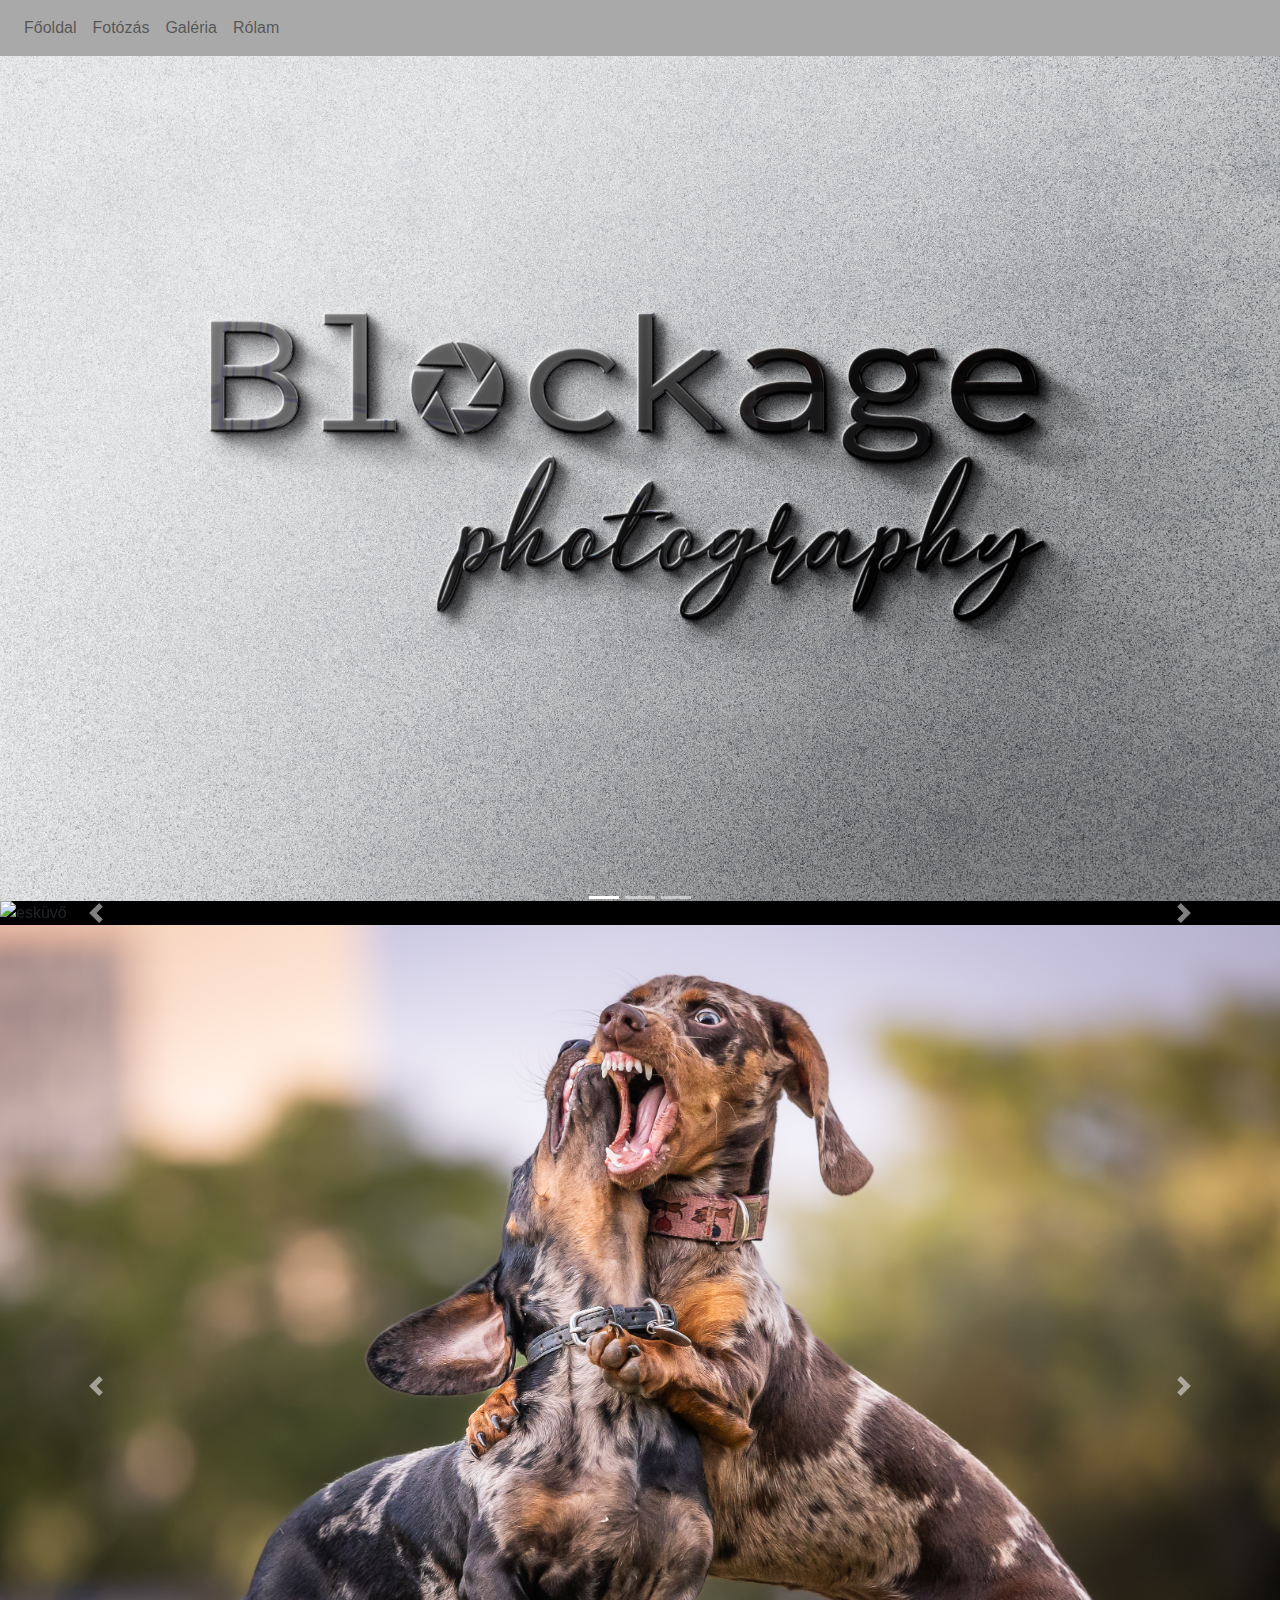
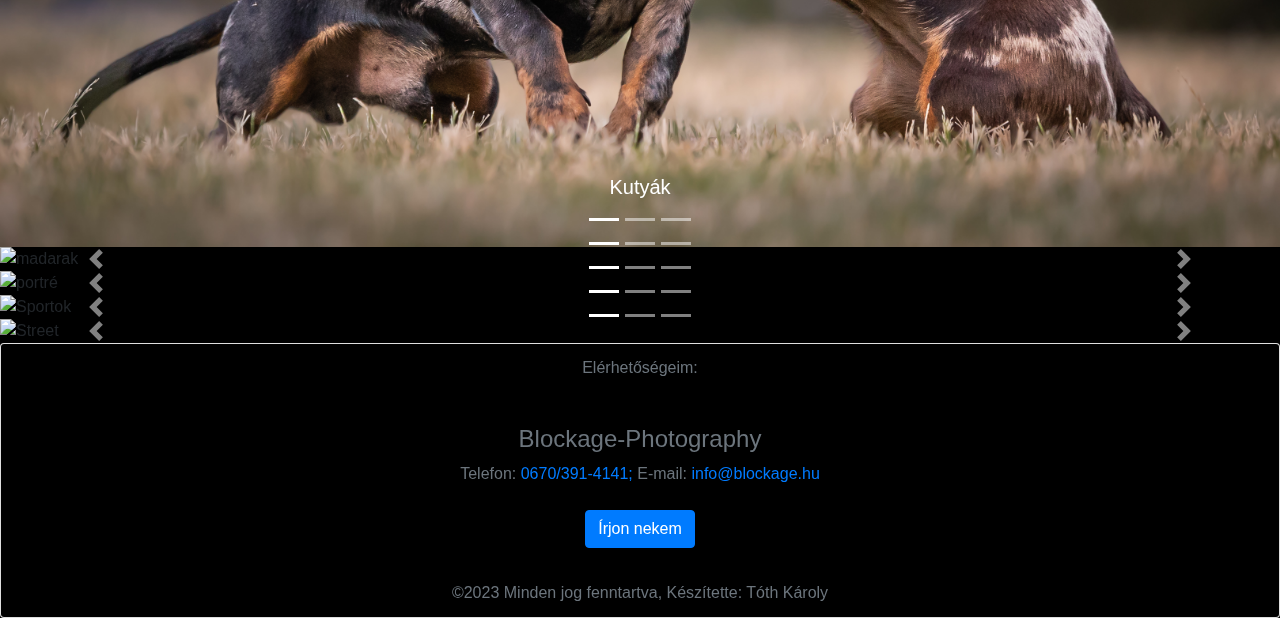
==== index.html @ f926e3fa "nav-bar" ====
<!DOCTYPE html>
<html lang="en">

<head>
  <meta charset="UTF-8">
  <meta name="viewport" content="width=device-width, initial-scale=1"><!-- Az eszköz méretének detektálása -->
  <title>Blockage-photograpy</title>
  <link rel="stylesheet" href="index.css">
  <link rel="stylesheet" href="https://stackpath.bootstrapcdn.com/bootstrap/4.4.1/css/bootstrap.min.css"
    integrity="sha384-Vkoo8x4CGsO3+Hhxv8T/Q5PaXtkKtu6ug5TOeNV6gBiFeWPGFN9MuhOf23Q9Ifjh" crossorigin="anonymous">
</head>

<body id="fooldal">
  <!-- Navigáció -->
  <nav class="navbar navbar-expand-lg navbar-light bg-darkgrey fixed-top" id="nav">
    <button class="navbar-toggler" type="button" data-toggle="collapse" data-target="#navbarSupportedContent"
      aria-controls="navbarSupportedContent" aria-expanded="false" aria-label="Toggle navigation">
      <span class="navbar-toggler-icon"></span>
    </button>
    <img src="images/logo/LOGO v2-02.png" alt="logo" srcset="" style="width: 100px; height: auto;" id="nav-logo">
    <div class="collapse navbar-collapse" id="navbarSupportedContent">
      <ul class="navbar-nav mr-auto">
        <li class="nav-item">
          <a class="nav-link" href="index.html">Főoldal</a>
        </li>
        <li class="nav-item">
          <a class="nav-link" href="fotozas.html">Fotózás</a>
        </li>
        <li class="nav-item">
          <a class="nav-link" href="galeria.html">Galéria</a>
        </li>
        <li class="nav-item">
          <a class="nav-link" href="rolam.html">Rólam</a>
        </li>
      </ul>
    </div>
  </nav><br><br>

  <!-- felső kép -->
  <img id="blockage-photograpy-image" src="images/logo/1.jpg" alt="logo1" srcset="">

  <!-- esküvő carousel -->
  <div id="carouselExampleCaptions" class="carousel slide" data-ride="carousel">
    <ol class="carousel-indicators">
      <li data-target="#carouselExampleCaptions" data-slide-to="0" class="active"></li>
      <li data-target="#carouselExampleCaptions" data-slide-to="1"></li>
      <li data-target="#carouselExampleCaptions" data-slide-to="2"></li>
    </ol>
    <div class="carousel-inner">
      <div class="carousel-item active">
        <img src="images/esküvő/Regi esküvő-13.jpg" class="d-block w-100" alt="esküvő">
        <div class="carousel-caption d-none d-md-block">
          <h5>Esküvő</h5>
        </div>
      </div>
      <div class="carousel-item">
        <img src="images/esküvő/Regi esküvő-25.jpg" class="d-block w-100" alt="esküvő1">
        <div class="carousel-caption d-none d-md-block">
          <h5>Esküvő</h5>
        </div>
      </div>
      <div class="carousel-item">
        <img src="images/esküvő/Regi esküvő-28.jpg" class="d-block w-100" alt="esküvő2">
        <div class="carousel-caption d-none d-md-block">
          <h5>Esküvő</h5>
        </div>
      </div>
    </div>
    <a class="carousel-control-prev" href="#carouselExampleCaptions" role="button" data-slide="prev">
      <span class="carousel-control-prev-icon" aria-hidden="true"></span>
      <span class="sr-only">Előző</span>
    </a>
    <a class="carousel-control-next" href="#carouselExampleCaptions" role="button" data-slide="next">
      <span class="carousel-control-next-icon" aria-hidden="true"></span>
      <span class="sr-only">Következő</span>
    </a>
  </div>

  <!-- kutyák -->
  <div id="carouselExampleCaptions" class="carousel slide" data-ride="carousel">
    <ol class="carousel-indicators">
      <li data-target="#carouselExampleCaptions" data-slide-to="0" class="active"></li>
      <li data-target="#carouselExampleCaptions" data-slide-to="1"></li>
      <li data-target="#carouselExampleCaptions" data-slide-to="2"></li>
    </ol>
    <div class="carousel-inner">
      <div class="carousel-item active">
        <img src="images/kutyák/Kutyás képek-9.jpg" class="d-block w-100" alt="kutyák">
        <div class="carousel-caption d-none d-md-block">
          <h5>Kutyák</h5>
        </div>
      </div>
      <div class="carousel-item">
        <img src="images/kutyák/Liget-7.jpg" class="d-block w-100" alt="kutyák1">
        <div class="carousel-caption d-none d-md-block">
          <h5>Kutyák</h5>
        </div>
      </div>
      <div class="carousel-item">
        <img src="images/kutyák/Liget-11.jpg" class="d-block w-100" alt="kutyák2">
        <div class="carousel-caption d-none d-md-block">
          <h5>Kutyák</h5>
        </div>
      </div>
    </div>
    <a class="carousel-control-prev" href="#carouselExampleCaptions" role="button" data-slide="prev">
      <span class="carousel-control-prev-icon" aria-hidden="true"></span>
      <span class="sr-only">Előző</span>
    </a>
    <a class="carousel-control-next" href="#carouselExampleCaptions" role="button" data-slide="next">
      <span class="carousel-control-next-icon" aria-hidden="true"></span>
      <span class="sr-only">Következő</span>
    </a>
  </div>


  <!-- madarak -->
  <div id="carouselExampleCaptions" class="carousel slide" data-ride="carousel">
    <ol class="carousel-indicators">
      <li data-target="#carouselExampleCaptions" data-slide-to="0" class="active"></li>
      <li data-target="#carouselExampleCaptions" data-slide-to="1"></li>
      <li data-target="#carouselExampleCaptions" data-slide-to="2"></li>
    </ol>
    <div class="carousel-inner">
      <div class="carousel-item active">
        <img src="images/madarak/állatkert 5.jpg" class="d-block w-100" alt="madarak">
        <div class="carousel-caption d-none d-md-block">
          <h5>Madarak</h5>
        </div>
      </div>
      <div class="carousel-item">
        <img src="images/madarak/belváros 4.jpg" class="d-block w-100" alt="madarak1">
        <div class="carousel-caption d-none d-md-block">
          <h5>Madarak</h5>
        </div>
      </div>
      <div class="carousel-item">
        <img src="images/madarak/Belváros-6.jpg" class="d-block w-100" alt="madarak2">
        <div class="carousel-caption d-none d-md-block">
          <h5>Madarak</h5>
        </div>
      </div>
    </div>
    <a class="carousel-control-prev" href="#carouselExampleCaptions" role="button" data-slide="prev">
      <span class="carousel-control-prev-icon" aria-hidden="true"></span>
      <span class="sr-only">Előző</span>
    </a>
    <a class="carousel-control-next" href="#carouselExampleCaptions" role="button" data-slide="next">
      <span class="carousel-control-next-icon" aria-hidden="true"></span>
      <span class="sr-only">Következő</span>
    </a>
  </div>

  <!-- portrék -->
  <div id="carouselExampleCaptions" class="carousel slide" data-ride="carousel">
    <ol class="carousel-indicators">
      <li data-target="#carouselExampleCaptions" data-slide-to="0" class="active"></li>
      <li data-target="#carouselExampleCaptions" data-slide-to="1"></li>
      <li data-target="#carouselExampleCaptions" data-slide-to="2"></li>
    </ol>
    <div class="carousel-inner">
      <div class="carousel-item active">
        <img src="images/portrék/Fotózás-3.jpg" class="d-block w-100" alt="portré">
        <div class="carousel-caption d-none d-md-block">
          <h5>Portrék</h5>
        </div>
      </div>
      <div class="carousel-item">
        <img src="images/portrék/Fotózás-3.jpg" class="d-block w-100" alt="portré1">
        <div class="carousel-caption d-none d-md-block">
          <h5>Portrék</h5>
        </div>
      </div>
      <div class="carousel-item">
        <img src="images/portrék/Gabi.jpg" class="d-block w-100" alt="portré2">
        <div class="carousel-caption d-none d-md-block">
          <h5>Portrék</h5>
        </div>
      </div>
    </div>
    <a class="carousel-control-prev" href="#carouselExampleCaptions" role="button" data-slide="prev">
      <span class="carousel-control-prev-icon" aria-hidden="true"></span>
      <span class="sr-only">Előző</span>
    </a>
    <a class="carousel-control-next" href="#carouselExampleCaptions" role="button" data-slide="next">
      <span class="carousel-control-next-icon" aria-hidden="true"></span>
      <span class="sr-only">Következő</span>
    </a>
  </div>

  <!-- sportok-->
  <div id="carouselExampleCaptions" class="carousel slide" data-ride="carousel">
    <ol class="carousel-indicators">
      <li data-target="#carouselExampleCaptions" data-slide-to="0" class="active"></li>
      <li data-target="#carouselExampleCaptions" data-slide-to="1"></li>
      <li data-target="#carouselExampleCaptions" data-slide-to="2"></li>
    </ol>
    <div class="carousel-inner">
      <div class="carousel-item active">
        <img src="images/sportok/Fóti bánya-2.jpg" class="d-block w-100" alt="Sportok">
        <div class="carousel-caption d-none d-md-block">
          <h5>Sportok</h5>
        </div>
      </div>
      <div class="carousel-item">
        <img src="images/sportok/Hockey 7.jpg" class="d-block w-100" alt="Sportok1">
        <div class="carousel-caption d-none d-md-block">
          <h5>Sportok</h5>
        </div>
      </div>
      <div class="carousel-item">
        <img src="images/sportok/SzabiMMA.jpg" class="d-block w-100" alt="Sportok2">
        <div class="carousel-caption d-none d-md-block">
          <h5>Sportok</h5>
        </div>
      </div>
    </div>
    <a class="carousel-control-prev" href="#carouselExampleCaptions" role="button" data-slide="prev">
      <span class="carousel-control-prev-icon" aria-hidden="true"></span>
      <span class="sr-only">Előző</span>
    </a>
    <a class="carousel-control-next" href="#carouselExampleCaptions" role="button" data-slide="next">
      <span class="carousel-control-next-icon" aria-hidden="true"></span>
      <span class="sr-only">Következő</span>
    </a>
  </div>

  <!-- street-->
  <div id="carouselExampleCaptions" class="carousel slide" data-ride="carousel">
    <ol class="carousel-indicators">
      <li data-target="#carouselExampleCaptions" data-slide-to="0" class="active"></li>
      <li data-target="#carouselExampleCaptions" data-slide-to="1"></li>
      <li data-target="#carouselExampleCaptions" data-slide-to="2"></li>
    </ol>
    <div class="carousel-inner">
      <div class="carousel-item active">
        <img src="images/street/R6MK2911-Enhanced-NR-2.jpg" class="d-block w-100" alt="Street">
        <div class="carousel-caption d-none d-md-block">
          <h5>Street</h5>
        </div>
      </div>
      <div class="carousel-item">
        <img src="images/street/villanyos.jpg" class="d-block w-100" alt="Street1">
        <div class="carousel-caption d-none d-md-block">
          <h5>Street</h5>
        </div>
      </div>
      <div class="carousel-item">
        <img src="images/street/R6MK2911-Enhanced-NR-2.jpg" class="d-block w-100" alt="Street2">
        <div class="carousel-caption d-none d-md-block">
          <h5>Street</h5>
        </div>
      </div>
    </div>
    <a class="carousel-control-prev" href="#carouselExampleCaptions" role="button" data-slide="prev">
      <span class="carousel-control-prev-icon" aria-hidden="true"></span>
      <span class="sr-only">Előző</span>
    </a>
    <a class="carousel-control-next" href="#carouselExampleCaptions" role="button" data-slide="next">
      <span class="carousel-control-next-icon" aria-hidden="true"></span>
      <span class="sr-only">Következő</span>
    </a>
  </div>


  <!-- Footer -->
  <div class="card text-center bg-darkgrey">
    <div class="card-header text-muted" style="background-color: black;">Elérhetőségeim:</div>
    <div class="card-body" style="background-color: black;">
      <h5 class="card-title text-muted">
        <h4 class="text-muted">Blockage-Photography</h4>
      </h5>
      <p class="card-text text-muted"> Telefon: <a href="tel:+36703914141">0670/391-4141; </a> E-mail: <a
          href="mailto:info@blockage.hu">info@blockage.hu</a><br><br>
        <a href="mailto:ingatland@igazinfo.hu" class="btn btn-primary">Írjon nekem</a>
    </div>
    <div class="card-footer text-muted" style="background-color: black;">©2023 Minden jog fenntartva, Készítette: Tóth
      Károly</div>
  </div>



  <script src="index.js"></script>
</body>
<script src="https://code.jquery.com/jquery-3.4.1.slim.min.js"
  integrity="sha384-J6qa4849blE2+poT4WnyKhv5vZF5SrPo0iEjwBvKU7imGFAV0wwj1yYfoRSJoZ+n" crossorigin="anonymous"></script>
<script src="https://cdn.jsdelivr.net/npm/popper.js@1.16.0/dist/umd/popper.min.js"
  integrity="sha384-Q6E9RHvbIyZFJoft+2mJbHaEWldlvI9IOYy5n3zV9zzTtmI3UksdQRVvoxMfooAo" crossorigin="anonymous"></script>
<script src="https://stackpath.bootstrapcdn.com/bootstrap/4.4.1/js/bootstrap.min.js"
  integrity="sha384-wfSDF2E50Y2D1uUdj0O3uMBJnjuUD4Ih7YwaYd1iqfktj0Uod8GCExl3Og8ifwB6" crossorigin="anonymous"></script>
</body>

</html>
---- index.css ----
#blockage-photograpy-image {
  width: 100%;
  height: auto;
}

#fooldal, #rolam, #fotozas, #galeria {
  background-color: black;
}

#nav {
  background-color: darkgray;
}

#nav-logo {
  display: none;
}

/* Media Query */
@media only screen and (max-width: 768px) {
  #nav-logo {
    display: block;
  }
}/*# sourceMappingURL=index.css.map */
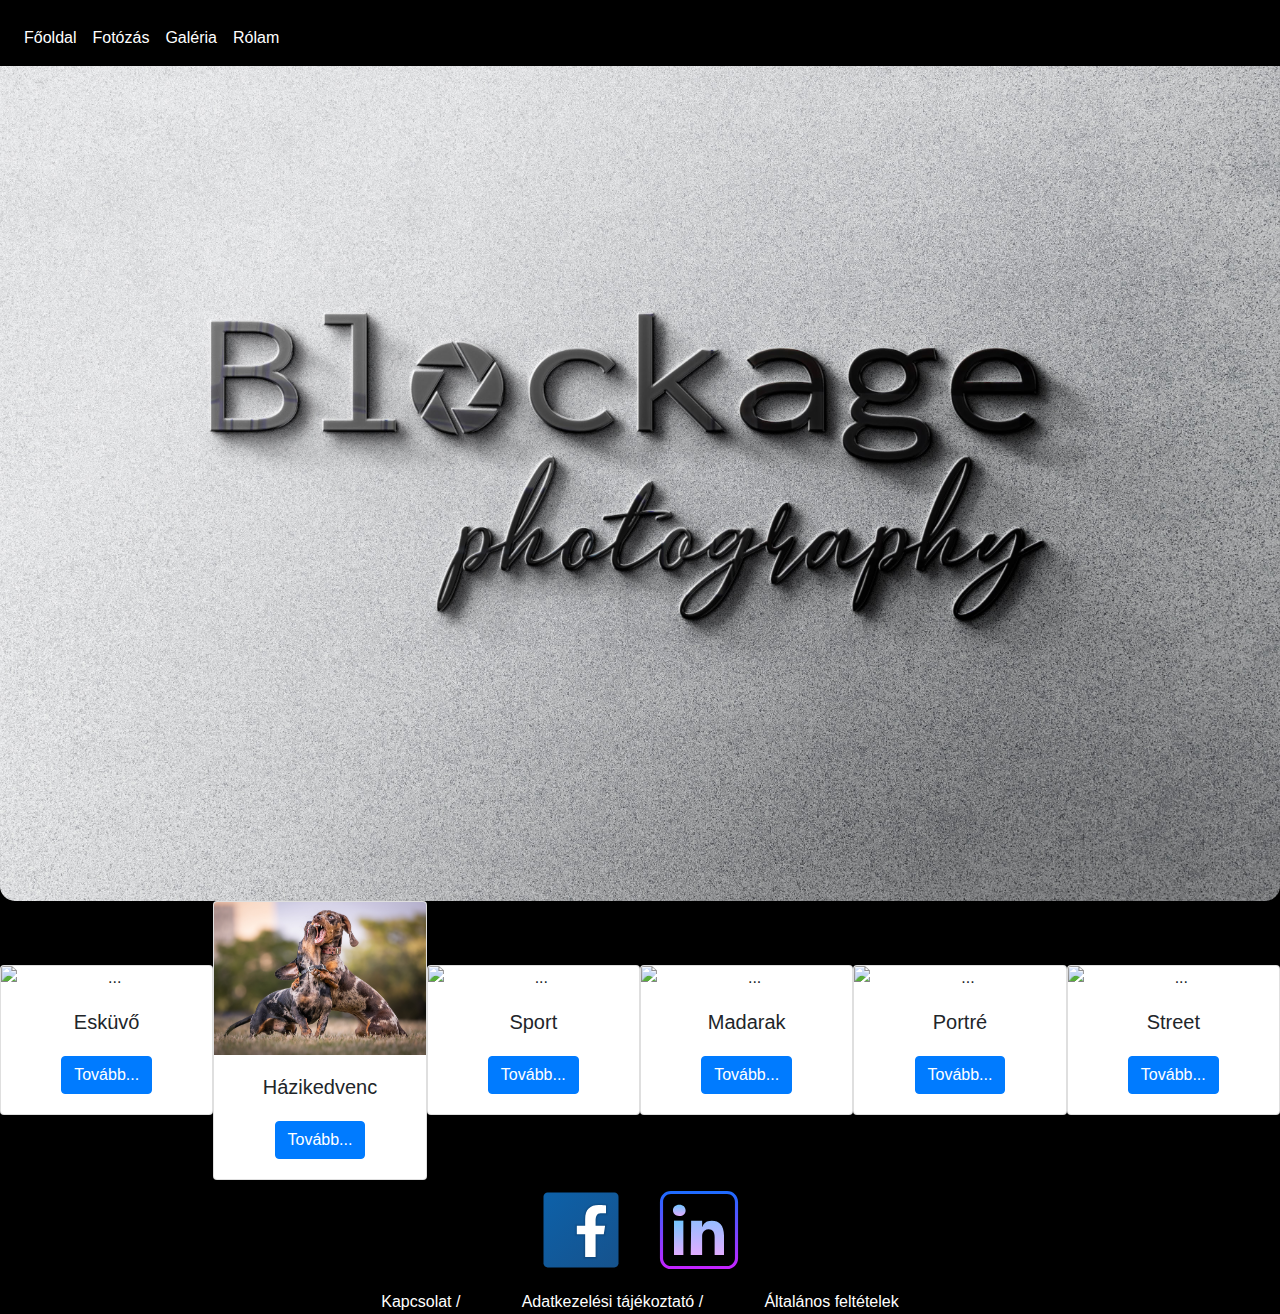
==== commit f567cd51: "version 2" ====
--- a/index.html
+++ b/index.html
@@ -14,7 +14,7 @@
   <!-- Navigáció -->
   <nav class="navbar navbar-expand-lg navbar-light bg-darkgrey fixed-top" id="nav">
     <button class="navbar-toggler" type="button" data-toggle="collapse" data-target="#navbarSupportedContent"
-      aria-controls="navbarSupportedContent" aria-expanded="false" aria-label="Toggle navigation">
+      aria-controls="navbarSupportedContent" aria-expanded="false" aria-label="Toggle navigation" style="background-color: white;">
       <span class="navbar-toggler-icon"></span>
     </button>
     <img src="images/logo/LOGO v2-02.png" alt="logo" srcset="" style="width: 100px; height: auto;" id="nav-logo">
@@ -39,7 +39,59 @@
   <!-- felső kép -->
   <img id="blockage-photograpy-image" src="images/logo/1.jpg" alt="logo1" srcset="">
 
-  <!-- esküvő carousel -->
+  <!-- kategória kártyák -->
+  <div class="doboz">
+
+    <div class="card" style="width: 18rem;">
+      <img src="images/esküvő/Regi esküvő-13.jpg" class="card-img-top" alt="...">
+      <div class="card-body">
+        <h5 class="card-title">Esküvő</h5>
+        <a href="#" class="btn btn-primary">Tovább...</a>
+      </div>
+    </div>
+
+    <div class="card" style="width: 18rem;">
+      <img src="images/kutyák/Kutyás képek-9.jpg" class="card-img-top" alt="...">
+      <div class="card-body">
+        <h5 class="card-title">Házikedvenc</h5>
+        <a href="#" class="btn btn-primary">Tovább...</a>
+      </div>
+    </div>
+
+    <div class="card" style="width: 18rem;">
+      <img src="images/sportok/SzabiMMA.jpg" class="card-img-top" alt="...">
+      <div class="card-body">
+        <h5 class="card-title">Sport</h5>
+        <a href="#" class="btn btn-primary">Tovább...</a>
+      </div>
+    </div>
+
+    <div class="card" style="width: 18rem;">
+      <img src="images/madarak/belváros 4.jpg" class="card-img-top" alt="...">
+      <div class="card-body">
+        <h5 class="card-title">Madarak</h5>
+        <a href="#" class="btn btn-primary">Tovább...</a>
+      </div>
+    </div>
+
+    <div class="card" style="width: 18rem;">
+      <img src="images/portrék/Gabi.jpg" class="card-img-top" alt="...">
+      <div class="card-body">
+        <h5 class="card-title">Portré</h5>
+        <a href="#" class="btn btn-primary">Tovább...</a>
+      </div>
+    </div>
+
+    <div class="card" style="width: 18rem;">
+      <img src="images/street/R6MK2911-Enhanced-NR-2.jpg" class="card-img-top" alt="...">
+      <div class="card-body">
+        <h5 class="card-title">Street</h5>
+        <a href="#" class="btn btn-primary">Tovább...</a>
+      </div>
+    </div>
+  </div>
+
+  <!-- esküvő carousel 
   <div id="carouselExampleCaptions" class="carousel slide" data-ride="carousel">
     <ol class="carousel-indicators">
       <li data-target="#carouselExampleCaptions" data-slide-to="0" class="active"></li>
@@ -76,7 +128,7 @@
     </a>
   </div>
 
-  <!-- kutyák -->
+  <!-- kutyák 
   <div id="carouselExampleCaptions" class="carousel slide" data-ride="carousel">
     <ol class="carousel-indicators">
       <li data-target="#carouselExampleCaptions" data-slide-to="0" class="active"></li>
@@ -114,7 +166,7 @@
   </div>
 
 
-  <!-- madarak -->
+  <!-- madarak 
   <div id="carouselExampleCaptions" class="carousel slide" data-ride="carousel">
     <ol class="carousel-indicators">
       <li data-target="#carouselExampleCaptions" data-slide-to="0" class="active"></li>
@@ -151,7 +203,7 @@
     </a>
   </div>
 
-  <!-- portrék -->
+  <!-- portrék 
   <div id="carouselExampleCaptions" class="carousel slide" data-ride="carousel">
     <ol class="carousel-indicators">
       <li data-target="#carouselExampleCaptions" data-slide-to="0" class="active"></li>
@@ -188,7 +240,7 @@
     </a>
   </div>
 
-  <!-- sportok-->
+  <!-- sportok
   <div id="carouselExampleCaptions" class="carousel slide" data-ride="carousel">
     <ol class="carousel-indicators">
       <li data-target="#carouselExampleCaptions" data-slide-to="0" class="active"></li>
@@ -225,7 +277,7 @@
     </a>
   </div>
 
-  <!-- street-->
+  <!-- street
   <div id="carouselExampleCaptions" class="carousel slide" data-ride="carousel">
     <ol class="carousel-indicators">
       <li data-target="#carouselExampleCaptions" data-slide-to="0" class="active"></li>
@@ -262,9 +314,22 @@
     </a>
   </div>
 
-
+-->
   <!-- Footer -->
-  <div class="card text-center bg-darkgrey">
+
+<div class="footer">
+  <div class="footer1">
+    <svg xmlns="http://www.w3.org/2000/svg" x="0px" y="0px" width="100" height="100" viewBox="0 0 48 48"><linearGradient id="awSgIinfw5_FS5MLHI~A9a_yGcWL8copNNQ_gr1" x1="6.228" x2="42.077" y1="4.896" y2="43.432" gradientUnits="userSpaceOnUse"><stop offset="0" stop-color="#0d61a9"></stop><stop offset="1" stop-color="#16528c"></stop></linearGradient><path fill="url(#awSgIinfw5_FS5MLHI~A9a_yGcWL8copNNQ_gr1)" d="M42,40c0,1.105-0.895,2-2,2H8c-1.105,0-2-0.895-2-2V8c0-1.105,0.895-2,2-2h32	c1.105,0,2,0.895,2,2V40z"></path><path d="M25,38V27h-4v-6h4v-2.138c0-5.042,2.666-7.818,7.505-7.818c1.995,0,3.077,0.14,3.598,0.208	l0.858,0.111L37,12.224L37,17h-3.635C32.237,17,32,18.378,32,19.535V21h4.723l-0.928,6H32v11H25z" opacity=".05"></path><path d="M25.5,37.5v-11h-4v-5h4v-2.638c0-4.788,2.422-7.318,7.005-7.318c1.971,0,3.03,0.138,3.54,0.204	l0.436,0.057l0.02,0.442V16.5h-3.135c-1.623,0-1.865,1.901-1.865,3.035V21.5h4.64l-0.773,5H31.5v11H25.5z" opacity=".07"></path><path fill="#fff" d="M33.365,16H36v-3.754c-0.492-0.064-1.531-0.203-3.495-0.203c-4.101,0-6.505,2.08-6.505,6.819V22h-4v4	h4v11h5V26h3.938l0.618-4H31v-2.465C31,17.661,31.612,16,33.365,16z"></path></svg>
+    <svg xmlns="http://www.w3.org/2000/svg" x="0px" y="0px" width="100" height="100" viewBox="0 0 64 64"><linearGradient id="SUJNhpmDQDF27Y3OfwgfYa_44019_gr1" x1="19" x2="19" y1="24.858" y2="49.041" gradientUnits="userSpaceOnUse" spreadMethod="reflect"><stop offset="0" stop-color="#6dc7ff"></stop><stop offset="1" stop-color="#e6abff"></stop></linearGradient><path fill="url(#SUJNhpmDQDF27Y3OfwgfYa_44019_gr1)" fill-rule="evenodd" d="M22 48L22 26 16 26 16 48 22 48z" clip-rule="evenodd"></path><linearGradient id="SUJNhpmDQDF27Y3OfwgfYb_44019_gr2" x1="19.382" x2="19.382" y1="15.423" y2="23.341" gradientUnits="userSpaceOnUse" spreadMethod="reflect"><stop offset="0" stop-color="#6dc7ff"></stop><stop offset="1" stop-color="#e6abff"></stop></linearGradient><path fill="url(#SUJNhpmDQDF27Y3OfwgfYb_44019_gr2)" fill-rule="evenodd" d="M19.358,23c2.512,0,4.076-1.474,4.076-3.554 c-0.047-2.126-1.564-3.649-4.028-3.649c-2.465,0-4.076,1.475-4.076,3.601c0,2.08,1.563,3.602,3.981,3.602H19.358L19.358,23z" clip-rule="evenodd"></path><linearGradient id="SUJNhpmDQDF27Y3OfwgfYc_44019_gr3" x1="37.386" x2="37.386" y1="14.125" y2="49.525" gradientUnits="userSpaceOnUse" spreadMethod="reflect"><stop offset="0" stop-color="#6dc7ff"></stop><stop offset="1" stop-color="#e6abff"></stop></linearGradient><path fill="url(#SUJNhpmDQDF27Y3OfwgfYc_44019_gr3)" fill-rule="evenodd" d="M26.946,48H34V35.911c0-0.648,0.122-1.295,0.313-1.758 c0.52-1.295,1.877-2.635,3.867-2.635c2.607,0,3.821,1.988,3.821,4.901V48h6V35.588c0-6.657-3.085-9.498-7.826-9.498 c-3.886,0-5.124,1.91-6.072,3.91H34v-4h-7.054c0.095,2-0.175,22-0.175,22H26.946z" clip-rule="evenodd"></path><linearGradient id="SUJNhpmDQDF27Y3OfwgfYd_44019_gr4" x1="32" x2="32" y1="6.5" y2="57.5" gradientUnits="userSpaceOnUse" spreadMethod="reflect"><stop offset="0" stop-color="#1a6dff"></stop><stop offset="1" stop-color="#c822ff"></stop></linearGradient><path fill="url(#SUJNhpmDQDF27Y3OfwgfYd_44019_gr4)" d="M50,57H14c-3.859,0-7-3.141-7-7V14c0-3.859,3.141-7,7-7h36c3.859,0,7,3.141,7,7v36 C57,53.859,53.859,57,50,57z M14,9c-2.757,0-5,2.243-5,5v36c0,2.757,2.243,5,5,5h36c2.757,0,5-2.243,5-5V14c0-2.757-2.243-5-5-5H14z"></path></svg>
+  </div>
+  <div class="footer2">
+    <a href="">Kapcsolat /</a>
+    <a href="">Adatkezelési tájékoztató /</a>
+    <a href="">Általános feltételek </a>
+  </div>
+</div>
+
+  <!-- <div class="card text-center bg-darkgrey">
     <div class="card-header text-muted" style="background-color: black;">Elérhetőségeim:</div>
     <div class="card-body" style="background-color: black;">
       <h5 class="card-title text-muted">
@@ -276,7 +341,7 @@
     </div>
     <div class="card-footer text-muted" style="background-color: black;">©2023 Minden jog fenntartva, Készítette: Tóth
       Károly</div>
-  </div>
+  </div>-->
 
 
 
--- a/index.css
+++ b/index.css
@@ -1,18 +1,102 @@
+@charset "UTF-8";
 #blockage-photograpy-image {
   width: 100%;
   height: auto;
 }
 
-#fooldal, #rolam, #fotozas, #galeria {
+#fooldal,
+#rolam,
+#fotozas,
+#galeria {
   background-color: black;
 }
 
 #nav {
-  background-color: darkgray;
+  background-color: black;
+}
+#nav a {
+  color: white;
+  /* Az örökölt (szülő) szín használata */
+  text-decoration: none;
+  /* Nincs aláhúzás */
 }
 
 #nav-logo {
   display: none;
+}
+
+#blockage-photograpy-image {
+  border-radius: 15px;
+}
+
+.doboz {
+  display: flex;
+  justify-content: space-around;
+  /* A tartalmat függőlegesen középre igazítja */
+  align-items: center;
+  /* A tartalmat vízszintesen középre igazítja */
+  width: 100%;
+}
+
+.card {
+  width: 18rem;
+  text-align: center;
+  /* Kártyák szövegének középre igazítása */
+}
+
+.card-body {
+  display: flex;
+  flex-direction: column;
+  align-items: center;
+  justify-content: center;
+  height: 100%;
+  /* A tartalmat kitölti a kártya magasságán belül */
+}
+
+h5 {
+  text-align: center;
+}
+
+a {
+  display: flex;
+  justify-content: center;
+  align-items: center;
+  text-align: center;
+  margin-top: 10px;
+  /* Opcionális: Távolság hozzáadása a gombokhoz */
+}
+
+.footer1 {
+  margin: auto;
+  width: 20%;
+  color: rgb(249, 248, 246);
+  display: flex;
+  text-align: center;
+  align-items: center;
+  justify-content: space-evenly;
+}
+.footer1 a {
+  color: inherit;
+  /* Az örökölt (szülő) szín használata */
+  text-decoration: none;
+  /* Nincs aláhúzás */
+}
+
+.footer2 {
+  margin: auto;
+  width: 50%;
+  color: white;
+  text-decoration: none;
+  display: flex;
+  text-align: center;
+  align-items: center;
+  justify-content: space-evenly;
+}
+.footer2 a {
+  color: inherit;
+  /* Az örökölt (szülő) szín használata */
+  text-decoration: none;
+  /* Nincs aláhúzás */
 }
 
 /* Media Query */
@@ -20,4 +104,59 @@
   #nav-logo {
     display: block;
   }
+  .doboz {
+    display: flex;
+    flex-wrap: wrap;
+    /* Az elemek átrendezéséhez flex-wrap-et használunk */
+    justify-content: center;
+    /* A tartalmat függőlegesen középre igazítja */
+    align-items: center;
+    /* A tartalmat vízszintesen középre igazítja */
+    width: 100%;
+  }
+  .card {
+    width: 18rem;
+    text-align: center;
+    /* Kártyák szövegének középre igazítása */
+    margin: 10px;
+    /* Térköz az egyes kártyák között */
+  }
+  .card-body {
+    display: flex;
+    flex-direction: column;
+    align-items: center;
+    justify-content: center;
+    height: 100%;
+    /* A tartalmat kitölti a kártya magasságán belül */
+  }
+  h5 {
+    text-align: center;
+  }
+  a {
+    display: flex;
+    justify-content: center;
+    align-items: center;
+    text-align: center;
+    margin-top: 10px;
+    /* Opcionális: Távolság hozzáadása a gombokhoz */
+  }
+  .footer1 {
+    padding: 0%;
+    width: 50%;
+    color: wheat;
+    display: flex;
+    text-align: center;
+    align-items: center;
+    justify-content: space-evenly;
+  }
+  .footer2 {
+    width: 100%;
+    font-size: 10px;
+    color: white;
+    text-decoration: none;
+    display: flex;
+    text-align: center;
+    align-items: center;
+    justify-content: space-evenly;
+  }
 }/*# sourceMappingURL=index.css.map */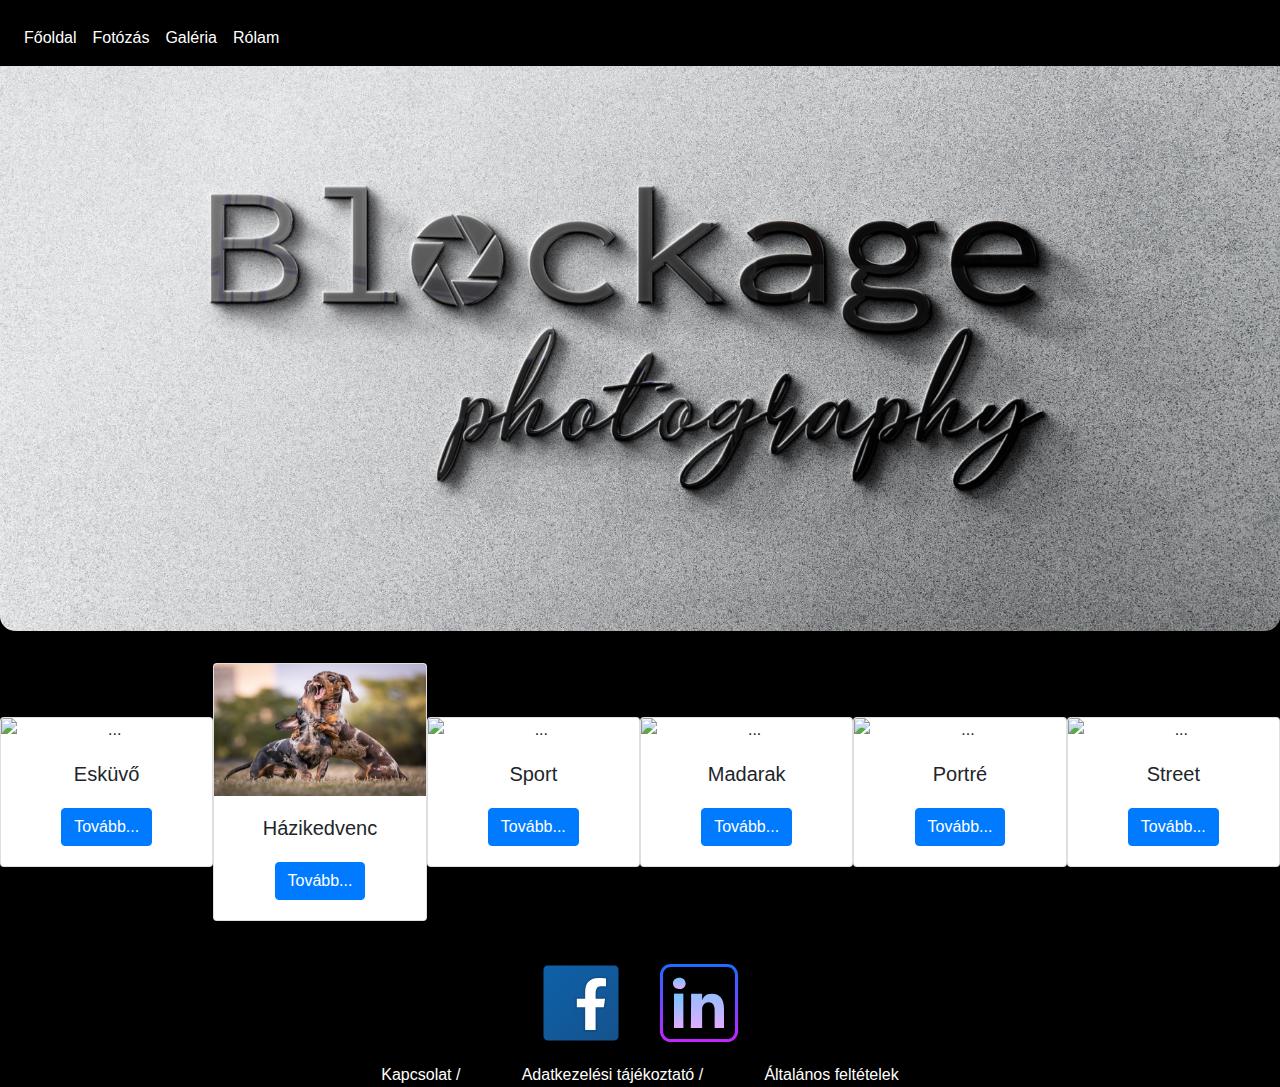
==== commit 803a7263: "Első oldal kész" ====
--- a/index.html
+++ b/index.html
@@ -37,10 +37,10 @@
   </nav><br><br>
 
   <!-- felső kép -->
-  <img id="blockage-photograpy-image" src="images/logo/1.jpg" alt="logo1" srcset="">
+  <img id="blockage-photograpy-image" src="images/logo/1 m†solata.jpg" alt="logo1" srcset="">
 
   <!-- kategória kártyák -->
-  <div class="doboz">
+  <div class="doboz" style="margin-top: 2rem; margin-bottom: 2rem;">
 
     <div class="card" style="width: 18rem;">
       <img src="images/esküvő/Regi esküvő-13.jpg" class="card-img-top" alt="...">
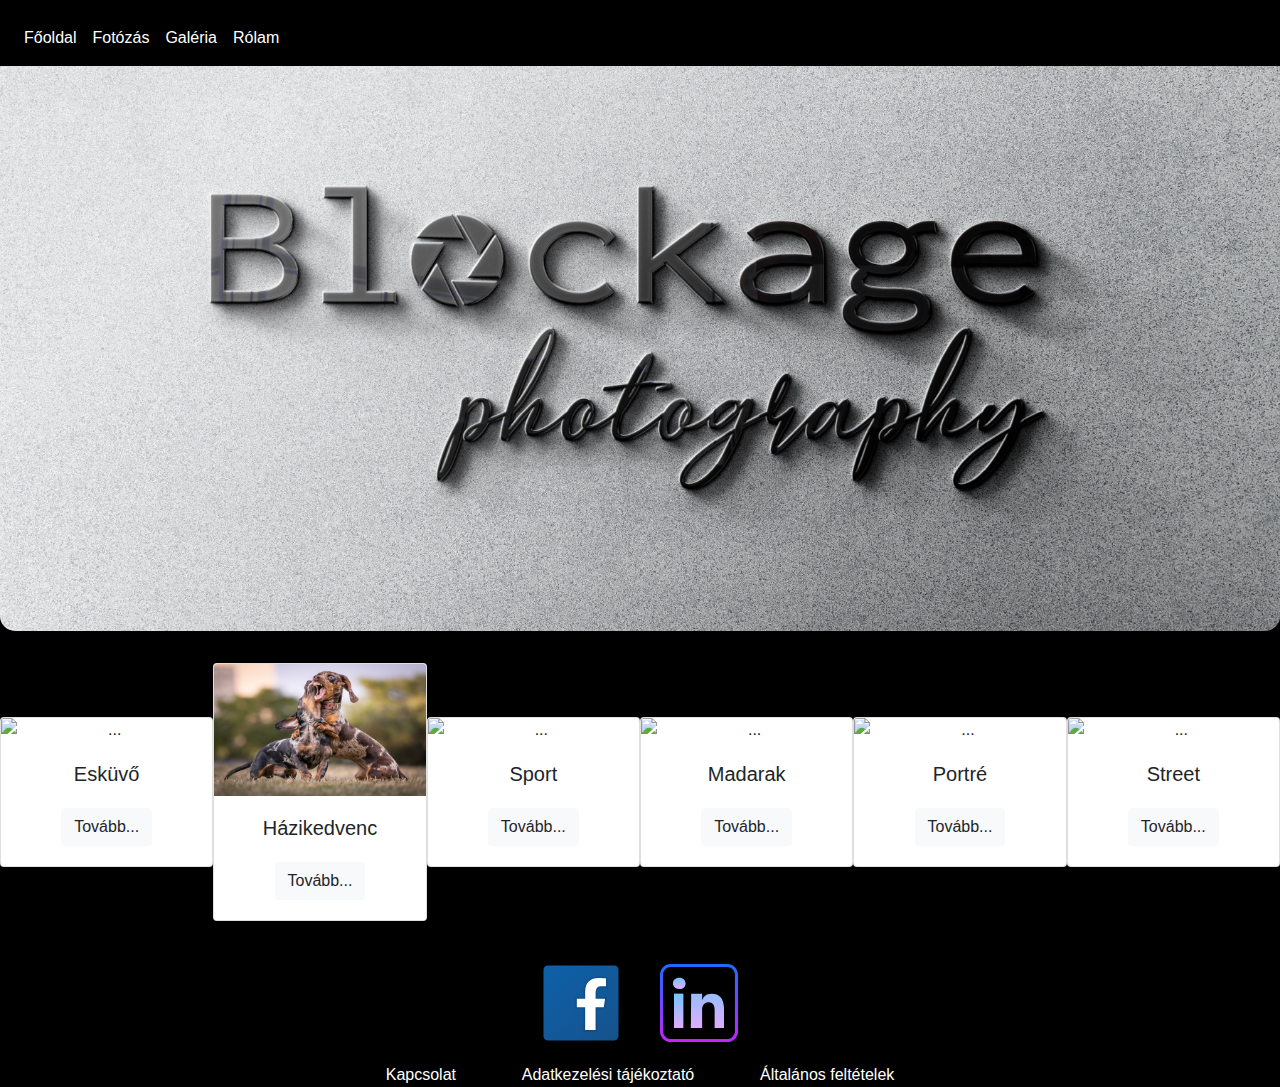
==== commit b9e8b98a: "footer és gombok" ====
--- a/index.html
+++ b/index.html
@@ -46,7 +46,7 @@
       <img src="images/esküvő/Regi esküvő-13.jpg" class="card-img-top" alt="...">
       <div class="card-body">
         <h5 class="card-title">Esküvő</h5>
-        <a href="#" class="btn btn-primary">Tovább...</a>
+        <a href="#" class="btn btn-light">Tovább...</a>
       </div>
     </div>
 
@@ -54,7 +54,7 @@
       <img src="images/kutyák/Kutyás képek-9.jpg" class="card-img-top" alt="...">
       <div class="card-body">
         <h5 class="card-title">Házikedvenc</h5>
-        <a href="#" class="btn btn-primary">Tovább...</a>
+        <a href="#" class="btn btn-light">Tovább...</a>
       </div>
     </div>
 
@@ -62,7 +62,7 @@
       <img src="images/sportok/SzabiMMA.jpg" class="card-img-top" alt="...">
       <div class="card-body">
         <h5 class="card-title">Sport</h5>
-        <a href="#" class="btn btn-primary">Tovább...</a>
+        <a href="#" class="btn btn-light">Tovább...</a>
       </div>
     </div>
 
@@ -70,7 +70,7 @@
       <img src="images/madarak/belváros 4.jpg" class="card-img-top" alt="...">
       <div class="card-body">
         <h5 class="card-title">Madarak</h5>
-        <a href="#" class="btn btn-primary">Tovább...</a>
+        <a href="#" class="btn btn-light">Tovább...</a>
       </div>
     </div>
 
@@ -78,7 +78,7 @@
       <img src="images/portrék/Gabi.jpg" class="card-img-top" alt="...">
       <div class="card-body">
         <h5 class="card-title">Portré</h5>
-        <a href="#" class="btn btn-primary">Tovább...</a>
+        <a href="#" class="btn btn-light">Tovább...</a>
       </div>
     </div>
 
@@ -86,7 +86,7 @@
       <img src="images/street/R6MK2911-Enhanced-NR-2.jpg" class="card-img-top" alt="...">
       <div class="card-body">
         <h5 class="card-title">Street</h5>
-        <a href="#" class="btn btn-primary">Tovább...</a>
+        <a href="#" class="btn btn-light">Tovább...</a>
       </div>
     </div>
   </div>
@@ -323,9 +323,9 @@
     <svg xmlns="http://www.w3.org/2000/svg" x="0px" y="0px" width="100" height="100" viewBox="0 0 64 64"><linearGradient id="SUJNhpmDQDF27Y3OfwgfYa_44019_gr1" x1="19" x2="19" y1="24.858" y2="49.041" gradientUnits="userSpaceOnUse" spreadMethod="reflect"><stop offset="0" stop-color="#6dc7ff"></stop><stop offset="1" stop-color="#e6abff"></stop></linearGradient><path fill="url(#SUJNhpmDQDF27Y3OfwgfYa_44019_gr1)" fill-rule="evenodd" d="M22 48L22 26 16 26 16 48 22 48z" clip-rule="evenodd"></path><linearGradient id="SUJNhpmDQDF27Y3OfwgfYb_44019_gr2" x1="19.382" x2="19.382" y1="15.423" y2="23.341" gradientUnits="userSpaceOnUse" spreadMethod="reflect"><stop offset="0" stop-color="#6dc7ff"></stop><stop offset="1" stop-color="#e6abff"></stop></linearGradient><path fill="url(#SUJNhpmDQDF27Y3OfwgfYb_44019_gr2)" fill-rule="evenodd" d="M19.358,23c2.512,0,4.076-1.474,4.076-3.554 c-0.047-2.126-1.564-3.649-4.028-3.649c-2.465,0-4.076,1.475-4.076,3.601c0,2.08,1.563,3.602,3.981,3.602H19.358L19.358,23z" clip-rule="evenodd"></path><linearGradient id="SUJNhpmDQDF27Y3OfwgfYc_44019_gr3" x1="37.386" x2="37.386" y1="14.125" y2="49.525" gradientUnits="userSpaceOnUse" spreadMethod="reflect"><stop offset="0" stop-color="#6dc7ff"></stop><stop offset="1" stop-color="#e6abff"></stop></linearGradient><path fill="url(#SUJNhpmDQDF27Y3OfwgfYc_44019_gr3)" fill-rule="evenodd" d="M26.946,48H34V35.911c0-0.648,0.122-1.295,0.313-1.758 c0.52-1.295,1.877-2.635,3.867-2.635c2.607,0,3.821,1.988,3.821,4.901V48h6V35.588c0-6.657-3.085-9.498-7.826-9.498 c-3.886,0-5.124,1.91-6.072,3.91H34v-4h-7.054c0.095,2-0.175,22-0.175,22H26.946z" clip-rule="evenodd"></path><linearGradient id="SUJNhpmDQDF27Y3OfwgfYd_44019_gr4" x1="32" x2="32" y1="6.5" y2="57.5" gradientUnits="userSpaceOnUse" spreadMethod="reflect"><stop offset="0" stop-color="#1a6dff"></stop><stop offset="1" stop-color="#c822ff"></stop></linearGradient><path fill="url(#SUJNhpmDQDF27Y3OfwgfYd_44019_gr4)" d="M50,57H14c-3.859,0-7-3.141-7-7V14c0-3.859,3.141-7,7-7h36c3.859,0,7,3.141,7,7v36 C57,53.859,53.859,57,50,57z M14,9c-2.757,0-5,2.243-5,5v36c0,2.757,2.243,5,5,5h36c2.757,0,5-2.243,5-5V14c0-2.757-2.243-5-5-5H14z"></path></svg>
   </div>
   <div class="footer2">
-    <a href="">Kapcsolat /</a>
-    <a href="">Adatkezelési tájékoztató /</a>
-    <a href="">Általános feltételek </a>
+    <a href="">Kapcsolat</a>
+    <a href="">Adatkezelési tájékoztató</a>
+    <a href="">Általános feltételek</a>
   </div>
 </div>
 
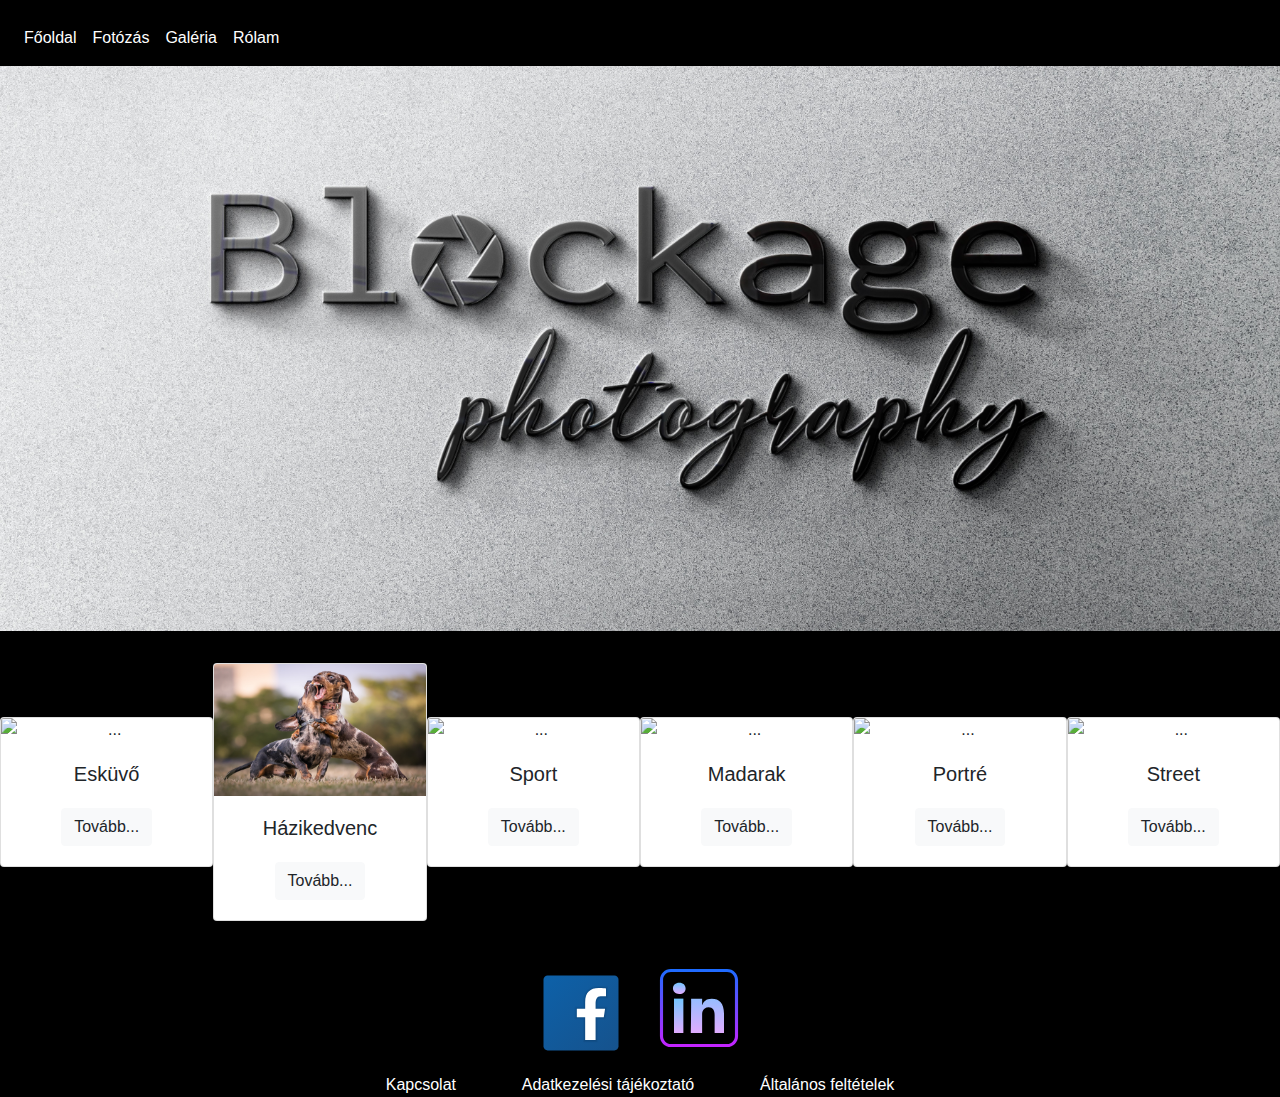
==== commit 6f7105e3: "vége a napnak" ====
--- a/index.html
+++ b/index.html
@@ -319,7 +319,7 @@
 
 <div class="footer">
   <div class="footer1">
-    <svg xmlns="http://www.w3.org/2000/svg" x="0px" y="0px" width="100" height="100" viewBox="0 0 48 48"><linearGradient id="awSgIinfw5_FS5MLHI~A9a_yGcWL8copNNQ_gr1" x1="6.228" x2="42.077" y1="4.896" y2="43.432" gradientUnits="userSpaceOnUse"><stop offset="0" stop-color="#0d61a9"></stop><stop offset="1" stop-color="#16528c"></stop></linearGradient><path fill="url(#awSgIinfw5_FS5MLHI~A9a_yGcWL8copNNQ_gr1)" d="M42,40c0,1.105-0.895,2-2,2H8c-1.105,0-2-0.895-2-2V8c0-1.105,0.895-2,2-2h32	c1.105,0,2,0.895,2,2V40z"></path><path d="M25,38V27h-4v-6h4v-2.138c0-5.042,2.666-7.818,7.505-7.818c1.995,0,3.077,0.14,3.598,0.208	l0.858,0.111L37,12.224L37,17h-3.635C32.237,17,32,18.378,32,19.535V21h4.723l-0.928,6H32v11H25z" opacity=".05"></path><path d="M25.5,37.5v-11h-4v-5h4v-2.638c0-4.788,2.422-7.318,7.005-7.318c1.971,0,3.03,0.138,3.54,0.204	l0.436,0.057l0.02,0.442V16.5h-3.135c-1.623,0-1.865,1.901-1.865,3.035V21.5h4.64l-0.773,5H31.5v11H25.5z" opacity=".07"></path><path fill="#fff" d="M33.365,16H36v-3.754c-0.492-0.064-1.531-0.203-3.495-0.203c-4.101,0-6.505,2.08-6.505,6.819V22h-4v4	h4v11h5V26h3.938l0.618-4H31v-2.465C31,17.661,31.612,16,33.365,16z"></path></svg>
+    <a href="https://www.facebook.com/blockage.photography"><svg xmlns="http://www.w3.org/2000/svg" x="0px" y="0px" width="100" height="100" viewBox="0 0 48 48"><linearGradient id="awSgIinfw5_FS5MLHI~A9a_yGcWL8copNNQ_gr1" x1="6.228" x2="42.077" y1="4.896" y2="43.432" gradientUnits="userSpaceOnUse"><stop offset="0" stop-color="#0d61a9"></stop><stop offset="1" stop-color="#16528c"></stop></linearGradient><path fill="url(#awSgIinfw5_FS5MLHI~A9a_yGcWL8copNNQ_gr1)" d="M42,40c0,1.105-0.895,2-2,2H8c-1.105,0-2-0.895-2-2V8c0-1.105,0.895-2,2-2h32	c1.105,0,2,0.895,2,2V40z"></path><path d="M25,38V27h-4v-6h4v-2.138c0-5.042,2.666-7.818,7.505-7.818c1.995,0,3.077,0.14,3.598,0.208	l0.858,0.111L37,12.224L37,17h-3.635C32.237,17,32,18.378,32,19.535V21h4.723l-0.928,6H32v11H25z" opacity=".05"></path><path d="M25.5,37.5v-11h-4v-5h4v-2.638c0-4.788,2.422-7.318,7.005-7.318c1.971,0,3.03,0.138,3.54,0.204	l0.436,0.057l0.02,0.442V16.5h-3.135c-1.623,0-1.865,1.901-1.865,3.035V21.5h4.64l-0.773,5H31.5v11H25.5z" opacity=".07"></path><path fill="#fff" d="M33.365,16H36v-3.754c-0.492-0.064-1.531-0.203-3.495-0.203c-4.101,0-6.505,2.08-6.505,6.819V22h-4v4	h4v11h5V26h3.938l0.618-4H31v-2.465C31,17.661,31.612,16,33.365,16z"></path></svg></a>
     <svg xmlns="http://www.w3.org/2000/svg" x="0px" y="0px" width="100" height="100" viewBox="0 0 64 64"><linearGradient id="SUJNhpmDQDF27Y3OfwgfYa_44019_gr1" x1="19" x2="19" y1="24.858" y2="49.041" gradientUnits="userSpaceOnUse" spreadMethod="reflect"><stop offset="0" stop-color="#6dc7ff"></stop><stop offset="1" stop-color="#e6abff"></stop></linearGradient><path fill="url(#SUJNhpmDQDF27Y3OfwgfYa_44019_gr1)" fill-rule="evenodd" d="M22 48L22 26 16 26 16 48 22 48z" clip-rule="evenodd"></path><linearGradient id="SUJNhpmDQDF27Y3OfwgfYb_44019_gr2" x1="19.382" x2="19.382" y1="15.423" y2="23.341" gradientUnits="userSpaceOnUse" spreadMethod="reflect"><stop offset="0" stop-color="#6dc7ff"></stop><stop offset="1" stop-color="#e6abff"></stop></linearGradient><path fill="url(#SUJNhpmDQDF27Y3OfwgfYb_44019_gr2)" fill-rule="evenodd" d="M19.358,23c2.512,0,4.076-1.474,4.076-3.554 c-0.047-2.126-1.564-3.649-4.028-3.649c-2.465,0-4.076,1.475-4.076,3.601c0,2.08,1.563,3.602,3.981,3.602H19.358L19.358,23z" clip-rule="evenodd"></path><linearGradient id="SUJNhpmDQDF27Y3OfwgfYc_44019_gr3" x1="37.386" x2="37.386" y1="14.125" y2="49.525" gradientUnits="userSpaceOnUse" spreadMethod="reflect"><stop offset="0" stop-color="#6dc7ff"></stop><stop offset="1" stop-color="#e6abff"></stop></linearGradient><path fill="url(#SUJNhpmDQDF27Y3OfwgfYc_44019_gr3)" fill-rule="evenodd" d="M26.946,48H34V35.911c0-0.648,0.122-1.295,0.313-1.758 c0.52-1.295,1.877-2.635,3.867-2.635c2.607,0,3.821,1.988,3.821,4.901V48h6V35.588c0-6.657-3.085-9.498-7.826-9.498 c-3.886,0-5.124,1.91-6.072,3.91H34v-4h-7.054c0.095,2-0.175,22-0.175,22H26.946z" clip-rule="evenodd"></path><linearGradient id="SUJNhpmDQDF27Y3OfwgfYd_44019_gr4" x1="32" x2="32" y1="6.5" y2="57.5" gradientUnits="userSpaceOnUse" spreadMethod="reflect"><stop offset="0" stop-color="#1a6dff"></stop><stop offset="1" stop-color="#c822ff"></stop></linearGradient><path fill="url(#SUJNhpmDQDF27Y3OfwgfYd_44019_gr4)" d="M50,57H14c-3.859,0-7-3.141-7-7V14c0-3.859,3.141-7,7-7h36c3.859,0,7,3.141,7,7v36 C57,53.859,53.859,57,50,57z M14,9c-2.757,0-5,2.243-5,5v36c0,2.757,2.243,5,5,5h36c2.757,0,5-2.243,5-5V14c0-2.757-2.243-5-5-5H14z"></path></svg>
   </div>
   <div class="footer2">
--- a/index.css
+++ b/index.css
@@ -23,10 +23,6 @@
 
 #nav-logo {
   display: none;
-}
-
-#blockage-photograpy-image {
-  border-radius: 15px;
 }
 
 .doboz {
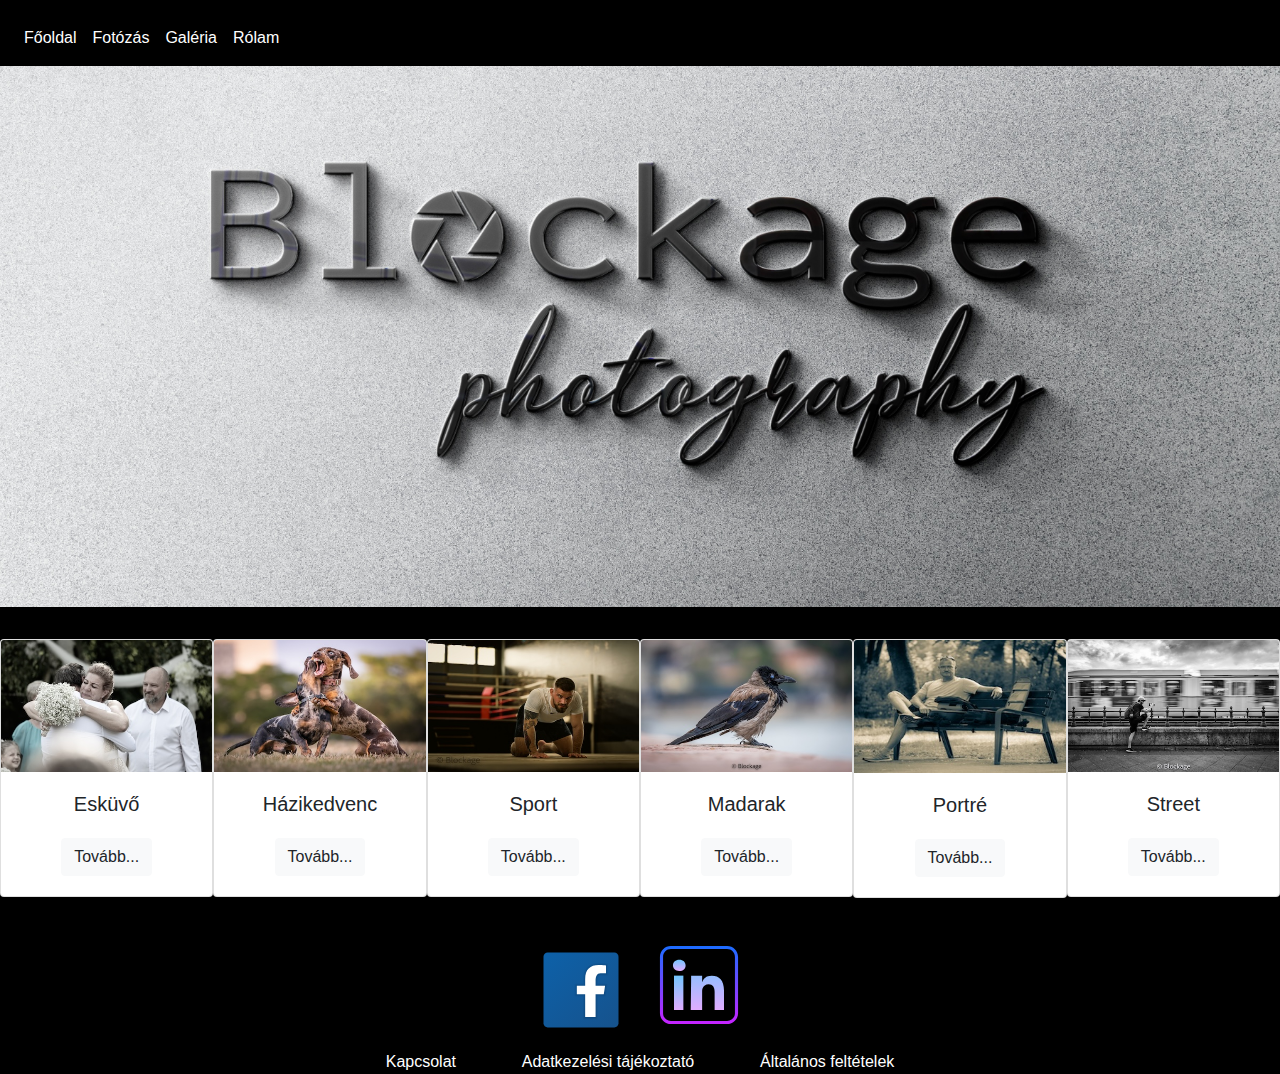
==== commit e9a7d98f: "Fotók feltöltése, méretezése" ====
--- a/index.html
+++ b/index.html
@@ -34,7 +34,7 @@
         </li>
       </ul>
     </div>
-  </nav><br><br>
+  </nav><br>
 
   <!-- felső kép -->
   <img id="blockage-photograpy-image" src="images/logo/1 m†solata.jpg" alt="logo1" srcset="">
@@ -128,7 +128,7 @@
     </a>
   </div>
 
-  <!-- kutyák 
+  kutyák 
   <div id="carouselExampleCaptions" class="carousel slide" data-ride="carousel">
     <ol class="carousel-indicators">
       <li data-target="#carouselExampleCaptions" data-slide-to="0" class="active"></li>
@@ -166,7 +166,7 @@
   </div>
 
 
-  <!-- madarak 
+  madarak 
   <div id="carouselExampleCaptions" class="carousel slide" data-ride="carousel">
     <ol class="carousel-indicators">
       <li data-target="#carouselExampleCaptions" data-slide-to="0" class="active"></li>
@@ -203,7 +203,7 @@
     </a>
   </div>
 
-  <!-- portrék 
+  portrék 
   <div id="carouselExampleCaptions" class="carousel slide" data-ride="carousel">
     <ol class="carousel-indicators">
       <li data-target="#carouselExampleCaptions" data-slide-to="0" class="active"></li>
@@ -240,7 +240,7 @@
     </a>
   </div>
 
-  <!-- sportok
+ sportok
   <div id="carouselExampleCaptions" class="carousel slide" data-ride="carousel">
     <ol class="carousel-indicators">
       <li data-target="#carouselExampleCaptions" data-slide-to="0" class="active"></li>
@@ -277,7 +277,7 @@
     </a>
   </div>
 
-  <!-- street
+  street
   <div id="carouselExampleCaptions" class="carousel slide" data-ride="carousel">
     <ol class="carousel-indicators">
       <li data-target="#carouselExampleCaptions" data-slide-to="0" class="active"></li>
